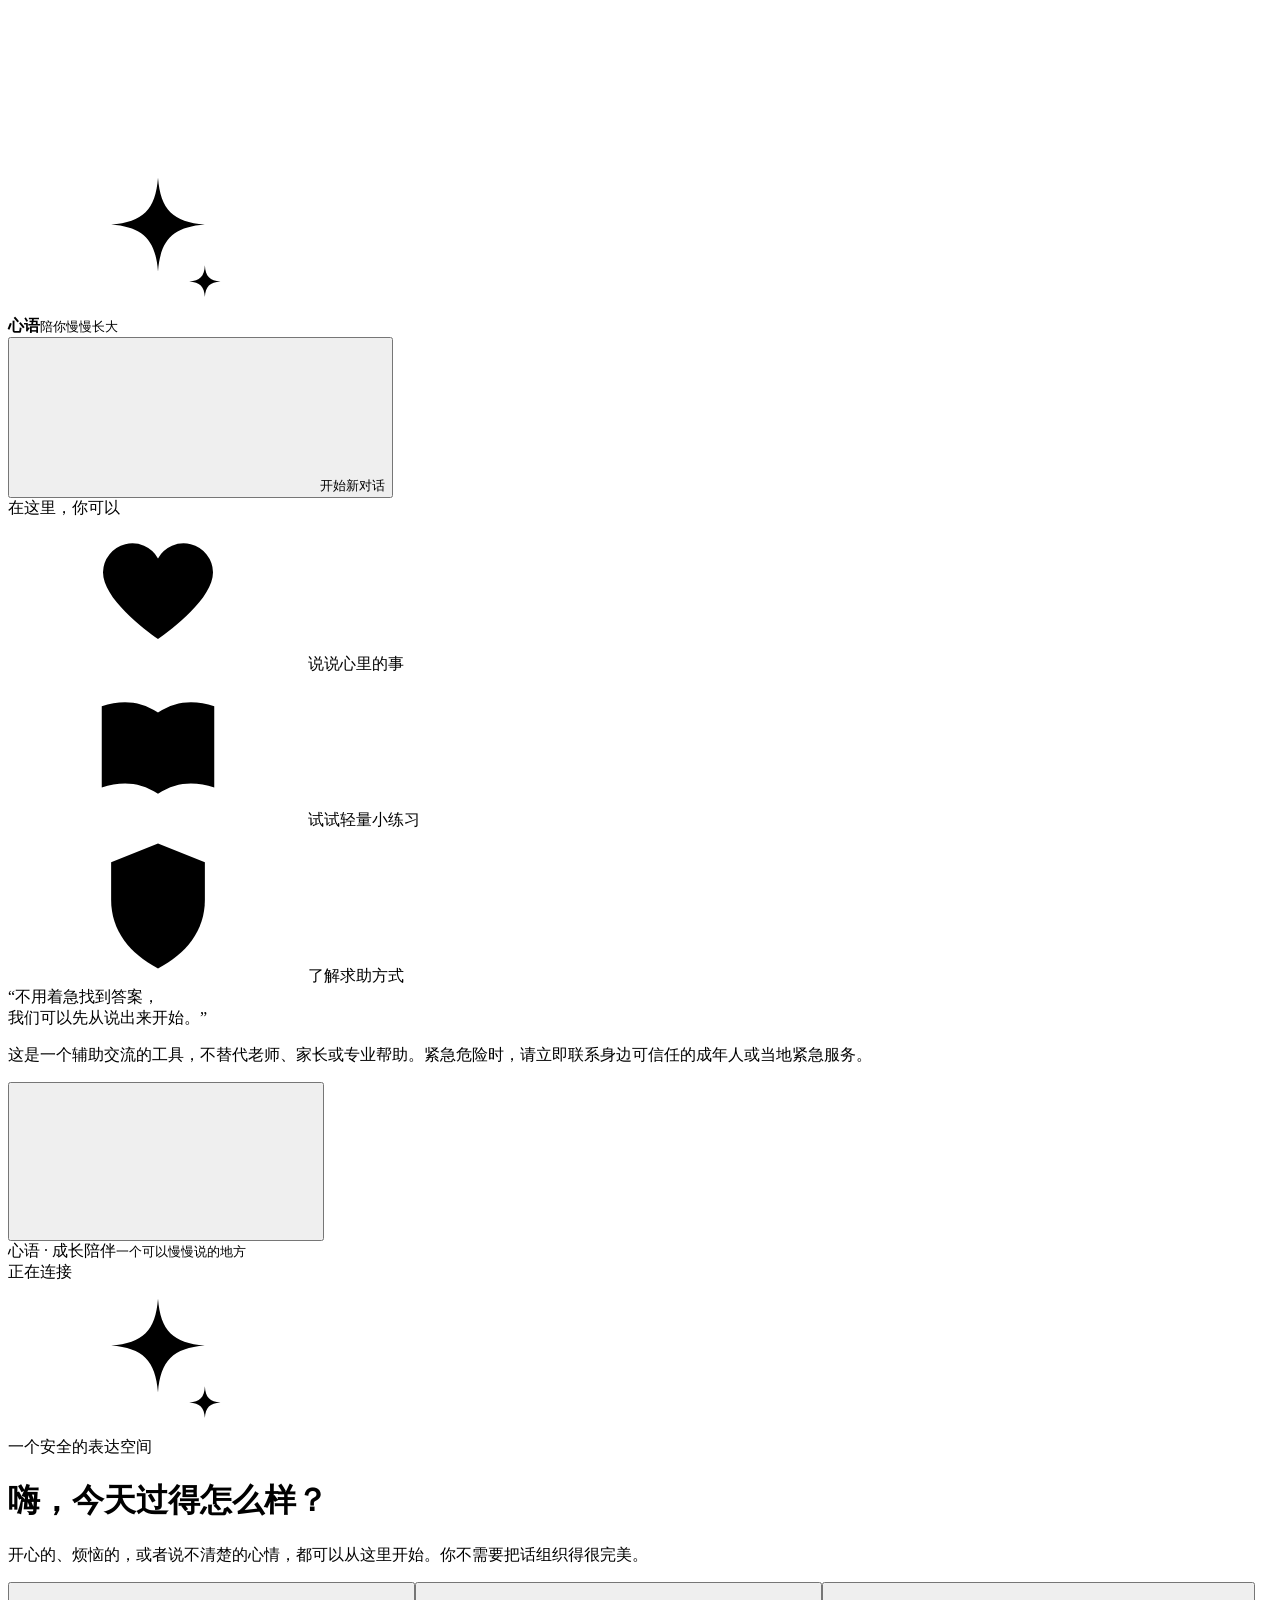
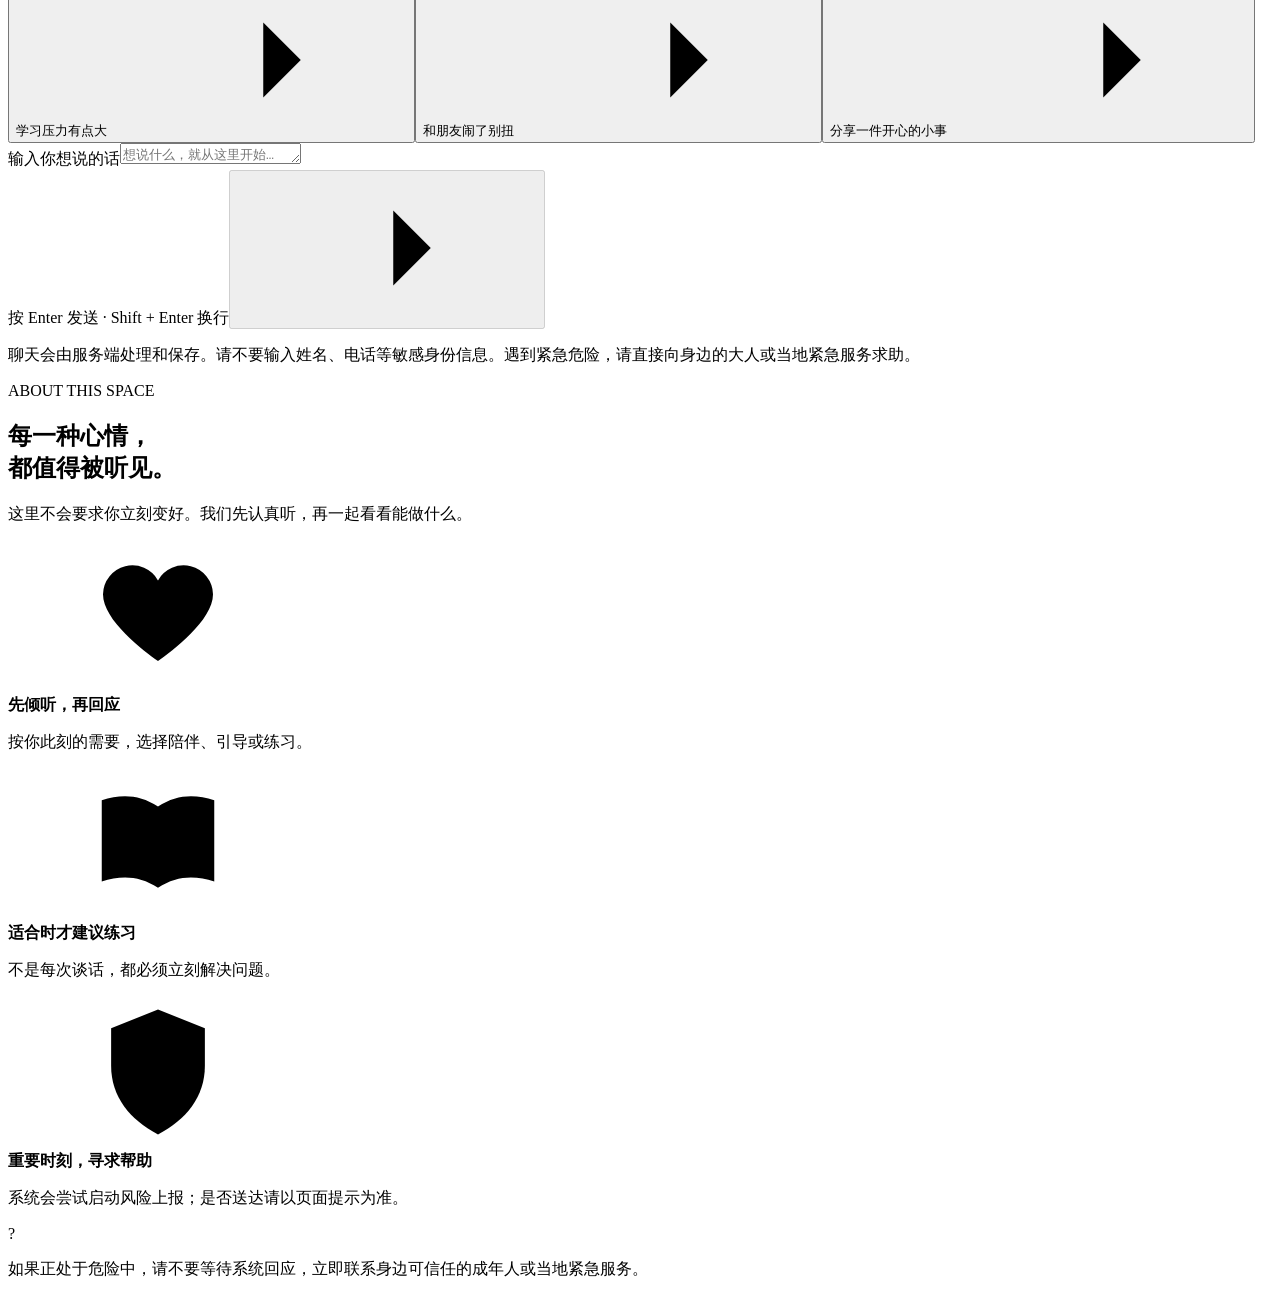
==== app/static/index.html @ 4d0b181c "feat: add chat frontend and skip persistence for rule-based turns" ====
<!doctype html>
<html lang="zh-CN">
<head>
  <meta charset="utf-8">
  <meta name="viewport" content="width=device-width, initial-scale=1">
  <meta name="theme-color" content="#f7f7f2">
  <link rel="icon" href="data:image/svg+xml,%3Csvg xmlns='http://www.w3.org/2000/svg' viewBox='0 0 64 64'%3E%3Crect width='64' height='64' rx='16' fill='%23326f5e'/%3E%3Cpath d='M32 10c1 14 8 21 22 22-14 1-21 8-22 22-1-14-8-21-22-22 14-1 21-8 22-22Z' fill='white'/%3E%3C/svg%3E">
  <title>心语 · 青少年成长陪伴</title>
  <link rel="stylesheet" href="/static/style.css">
  <script src="/static/app.js" defer></script>
</head>
<body>
  <svg class="icon-defs" aria-hidden="true" xmlns="http://www.w3.org/2000/svg"><symbol id="i-spark" viewBox="0 0 24 24"><path d="M12 2.5c.4 5.1 2.4 7.1 7.5 7.5-5.1.4-7.1 2.4-7.5 7.5-.4-5.1-2.4-7.1-7.5-7.5 5.1-.4 7.1-2.4 7.5-7.5Z"/><path d="M19.5 16.5c.1 1.8.8 2.5 2.5 2.6-1.7.1-2.4.8-2.5 2.5-.1-1.7-.8-2.4-2.5-2.5 1.7-.1 2.4-.8 2.5-2.6Z"/></symbol><symbol id="i-plus" viewBox="0 0 24 24"><path d="M12 5v14M5 12h14"/></symbol><symbol id="i-arrow" viewBox="0 0 24 24"><path d="M5 12h14m-6-6 6 6-6 6"/></symbol><symbol id="i-shield" viewBox="0 0 24 24"><path d="M12 2 4.5 5v6c0 5 3 8.6 7.5 11 4.5-2.4 7.5-6 7.5-11V5L12 2Z"/><path d="m9 12 2 2 4-4"/></symbol><symbol id="i-heart" viewBox="0 0 24 24"><path d="M20.8 8.5c0 4.2-6.6 9.1-8.8 10.7C9.8 17.6 3.2 12.7 3.2 8.5a4.7 4.7 0 0 1 8.8-2.2 4.7 4.7 0 0 1 8.8 2.2Z"/></symbol><symbol id="i-book" viewBox="0 0 24 24"><path d="M12 6c-3-2-6-2-9-1v13c3-1 6-1 9 1 3-2 6-2 9-1V5c-3-1-6-1-9 1Zm0 0v13"/></symbol><symbol id="i-close" viewBox="0 0 24 24"><path d="m5 5 14 14M19 5 5 19"/></symbol><symbol id="i-menu" viewBox="0 0 24 24"><path d="M4 7h16M4 12h16M4 17h16"/></symbol></svg>
  <div class="layout">
    <aside class="sidebar" id="sidebar" aria-label="侧边栏">
      <div class="brand"><div class="brand-mark"><svg><use href="#i-spark"/></svg></div><div><strong>心语</strong><small>陪你慢慢长大</small></div></div>
      <button class="new-chat" id="new-chat" type="button"><svg><use href="#i-plus"/></svg> 开始新对话</button>
      <div class="side-label">在这里，你可以</div>
      <div class="side-list"><div><svg><use href="#i-heart"/></svg><span>说说心里的事</span></div><div><svg><use href="#i-book"/></svg><span>试试轻量小练习</span></div><div><svg><use href="#i-shield"/></svg><span>了解求助方式</span></div></div>
      <div class="sidebar-bottom"><span class="side-quote">“不用着急找到答案，<br>我们可以先从说出来开始。”</span><div class="side-separator"></div><p>这是一个辅助交流的工具，不替代老师、家长或专业帮助。紧急危险时，请立即联系身边可信任的成年人或当地紧急服务。</p></div>
    </aside>
    <main class="main">
      <header class="topbar"><button class="menu-btn" id="menu-btn" aria-label="打开菜单" aria-expanded="false" type="button"><svg><use href="#i-menu"/></svg></button><div class="top-title"><span>心语 · 成长陪伴</span><small>一个可以慢慢说的地方</small></div><div class="status-pill" id="model-status" title="当前模型状态"><span class="status-dot"></span><span id="model-status-text">正在连接</span></div></header>
      <div class="conversation" id="conversation" role="log" aria-live="polite" aria-relevant="additions text"><div class="welcome" id="welcome"><div class="welcome-art" aria-hidden="true"><div class="art-ring art-ring-a"></div><div class="art-ring art-ring-b"></div><div class="art-center"><svg><use href="#i-spark"/></svg></div><div class="art-orbit orbit-one"></div><div class="art-orbit orbit-two"></div></div><div class="welcome-kicker"><span></span> 一个安全的表达空间</div><h1>嗨，今天过得<span>怎么样？</span></h1><p class="welcome-copy">开心的、烦恼的，或者说不清楚的心情，都可以从这里开始。你不需要把话组织得很完美。</p><div class="prompts" aria-label="开始对话的建议"><button class="prompt" data-prompt="最近学习压力有点大，想找个人聊聊" type="button"><span>学习压力有点大</span><svg><use href="#i-arrow"/></svg></button><button class="prompt" data-prompt="最近和朋友之间有点不愉快" type="button"><span>和朋友闹了别扭</span><svg><use href="#i-arrow"/></svg></button><button class="prompt" data-prompt="今天发生了一件让我开心的小事" type="button"><span>分享一件开心的小事</span><svg><use href="#i-arrow"/></svg></button></div></div><div class="messages" id="messages"></div></div>
      <div class="compose-area"><div class="error-message" id="error-message" role="alert" hidden></div><div class="composer"><label for="message" class="sr-only">输入你想说的话</label><textarea id="message" rows="1" maxlength="4000" placeholder="想说什么，就从这里开始…" aria-describedby="input-tip"></textarea><div class="compose-row"><span id="input-tip">按 Enter 发送 · Shift + Enter 换行</span><button id="send" class="send-btn" type="button" aria-label="发送消息" disabled><svg><use href="#i-arrow"/></svg></button></div></div><p class="compose-disclaimer">聊天会由服务端处理和保存。请不要输入姓名、电话等敏感身份信息。遇到紧急危险，请直接向身边的大人或当地紧急服务求助。</p></div>
    </main>
    <aside class="info-rail" aria-label="使用说明"><div class="rail-kicker">ABOUT THIS SPACE</div><h2>每一种心情，<br>都值得被听见。</h2><p class="rail-lead">这里不会要求你立刻变好。我们先认真听，再一起看看能做什么。</p><div class="rail-divider"></div><div class="rail-point"><div class="rail-icon"><svg><use href="#i-heart"/></svg></div><div><strong>先倾听，再回应</strong><p>按你此刻的需要，选择陪伴、引导或练习。</p></div></div><div class="rail-point"><div class="rail-icon"><svg><use href="#i-book"/></svg></div><div><strong>适合时才建议练习</strong><p>不是每次谈话，都必须立刻解决问题。</p></div></div><div class="rail-point"><div class="rail-icon"><svg><use href="#i-shield"/></svg></div><div><strong>重要时刻，寻求帮助</strong><p>系统会尝试启动风险上报；是否送达请以页面提示为准。</p></div></div><div class="rail-note"><span class="rail-note-mark">?</span><p>如果正处于危险中，请不要等待系统回应，立即联系身边可信任的成年人或当地紧急服务。</p></div></aside>
  </div>
  <div class="mobile-scrim" id="mobile-scrim" hidden></div>
</body>
</html>
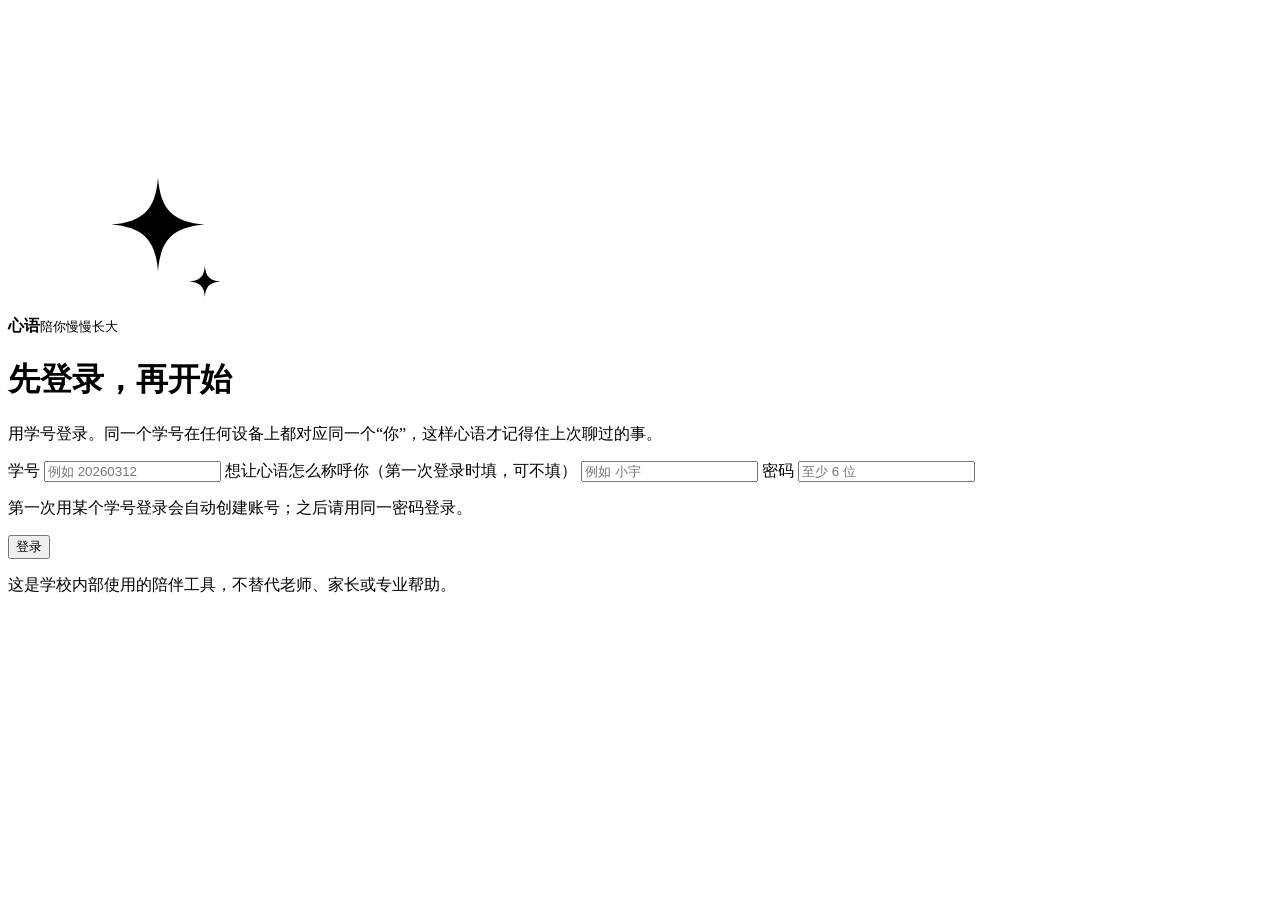
==== commit beea71c0: "feat: 学号登录、短期记忆按学生聚合、记忆调试接口 登录（此前每次刷新都换随机 UUID，导致长期画像与短期上下文全部对不上） - PBKDF2-SHA256（20 万次迭代 + 每人独立盐）存口" ====
--- a/app/static/index.html
+++ b/app/static/index.html
@@ -11,12 +11,13 @@
 </head>
 <body>
   <svg class="icon-defs" aria-hidden="true" xmlns="http://www.w3.org/2000/svg"><symbol id="i-spark" viewBox="0 0 24 24"><path d="M12 2.5c.4 5.1 2.4 7.1 7.5 7.5-5.1.4-7.1 2.4-7.5 7.5-.4-5.1-2.4-7.1-7.5-7.5 5.1-.4 7.1-2.4 7.5-7.5Z"/><path d="M19.5 16.5c.1 1.8.8 2.5 2.5 2.6-1.7.1-2.4.8-2.5 2.5-.1-1.7-.8-2.4-2.5-2.5 1.7-.1 2.4-.8 2.5-2.6Z"/></symbol><symbol id="i-plus" viewBox="0 0 24 24"><path d="M12 5v14M5 12h14"/></symbol><symbol id="i-arrow" viewBox="0 0 24 24"><path d="M5 12h14m-6-6 6 6-6 6"/></symbol><symbol id="i-shield" viewBox="0 0 24 24"><path d="M12 2 4.5 5v6c0 5 3 8.6 7.5 11 4.5-2.4 7.5-6 7.5-11V5L12 2Z"/><path d="m9 12 2 2 4-4"/></symbol><symbol id="i-heart" viewBox="0 0 24 24"><path d="M20.8 8.5c0 4.2-6.6 9.1-8.8 10.7C9.8 17.6 3.2 12.7 3.2 8.5a4.7 4.7 0 0 1 8.8-2.2 4.7 4.7 0 0 1 8.8 2.2Z"/></symbol><symbol id="i-book" viewBox="0 0 24 24"><path d="M12 6c-3-2-6-2-9-1v13c3-1 6-1 9 1 3-2 6-2 9-1V5c-3-1-6-1-9 1Zm0 0v13"/></symbol><symbol id="i-close" viewBox="0 0 24 24"><path d="m5 5 14 14M19 5 5 19"/></symbol><symbol id="i-menu" viewBox="0 0 24 24"><path d="M4 7h16M4 12h16M4 17h16"/></symbol></svg>
-  <div class="layout">
+  <div class="layout" id="layout" hidden>
     <aside class="sidebar" id="sidebar" aria-label="侧边栏">
       <div class="brand"><div class="brand-mark"><svg><use href="#i-spark"/></svg></div><div><strong>心语</strong><small>陪你慢慢长大</small></div></div>
       <button class="new-chat" id="new-chat" type="button"><svg><use href="#i-plus"/></svg> 开始新对话</button>
       <div class="side-label">在这里，你可以</div>
       <div class="side-list"><div><svg><use href="#i-heart"/></svg><span>说说心里的事</span></div><div><svg><use href="#i-book"/></svg><span>试试轻量小练习</span></div><div><svg><use href="#i-shield"/></svg><span>了解求助方式</span></div></div>
+      <div class="side-user" id="side-user" hidden><div class="side-user-avatar" id="side-user-avatar">我</div><div class="side-user-text"><strong id="side-user-name">—</strong><small id="side-user-id">—</small></div><button class="side-logout" id="logout-btn" type="button">退出</button></div>
       <div class="sidebar-bottom"><span class="side-quote">“不用着急找到答案，<br>我们可以先从说出来开始。”</span><div class="side-separator"></div><p>这是一个辅助交流的工具，不替代老师、家长或专业帮助。紧急危险时，请立即联系身边可信任的成年人或当地紧急服务。</p></div>
     </aside>
     <main class="main">
@@ -27,5 +28,24 @@
     <aside class="info-rail" aria-label="使用说明"><div class="rail-kicker">ABOUT THIS SPACE</div><h2>每一种心情，<br>都值得被听见。</h2><p class="rail-lead">这里不会要求你立刻变好。我们先认真听，再一起看看能做什么。</p><div class="rail-divider"></div><div class="rail-point"><div class="rail-icon"><svg><use href="#i-heart"/></svg></div><div><strong>先倾听，再回应</strong><p>按你此刻的需要，选择陪伴、引导或练习。</p></div></div><div class="rail-point"><div class="rail-icon"><svg><use href="#i-book"/></svg></div><div><strong>适合时才建议练习</strong><p>不是每次谈话，都必须立刻解决问题。</p></div></div><div class="rail-point"><div class="rail-icon"><svg><use href="#i-shield"/></svg></div><div><strong>重要时刻，寻求帮助</strong><p>系统会尝试启动风险上报；是否送达请以页面提示为准。</p></div></div><div class="rail-note"><span class="rail-note-mark">?</span><p>如果正处于危险中，请不要等待系统回应，立即联系身边可信任的成年人或当地紧急服务。</p></div></aside>
   </div>
   <div class="mobile-scrim" id="mobile-scrim" hidden></div>
+  <div class="auth-gate" id="auth-gate">
+    <div class="auth-card">
+      <div class="auth-brand"><div class="brand-mark"><svg><use href="#i-spark"/></svg></div><div><strong>心语</strong><small>陪你慢慢长大</small></div></div>
+      <h1>先登录，再开始</h1>
+      <p class="auth-lead">用学号登录。同一个学号在任何设备上都对应同一个“你”，这样心语才记得住上次聊过的事。</p>
+      <form id="login-form" novalidate>
+        <label for="login-id">学号</label>
+        <input id="login-id" name="student_id" autocomplete="username" required minlength="3" maxlength="32" placeholder="例如 20260312" inputmode="text">
+        <label for="login-name">想让心语怎么称呼你（第一次登录时填，可不填）</label>
+        <input id="login-name" name="name" maxlength="32" placeholder="例如 小宇">
+        <label for="login-password">密码</label>
+        <input id="login-password" name="password" type="password" autocomplete="current-password" required minlength="6" placeholder="至少 6 位">
+        <p class="auth-hint">第一次用某个学号登录会自动创建账号；之后请用同一密码登录。</p>
+        <p class="auth-error" id="login-error" role="alert" hidden></p>
+        <button class="auth-submit" id="login-submit" type="submit">登录</button>
+      </form>
+      <p class="auth-foot">这是学校内部使用的陪伴工具，不替代老师、家长或专业帮助。</p>
+    </div>
+  </div>
 </body>
 </html>
